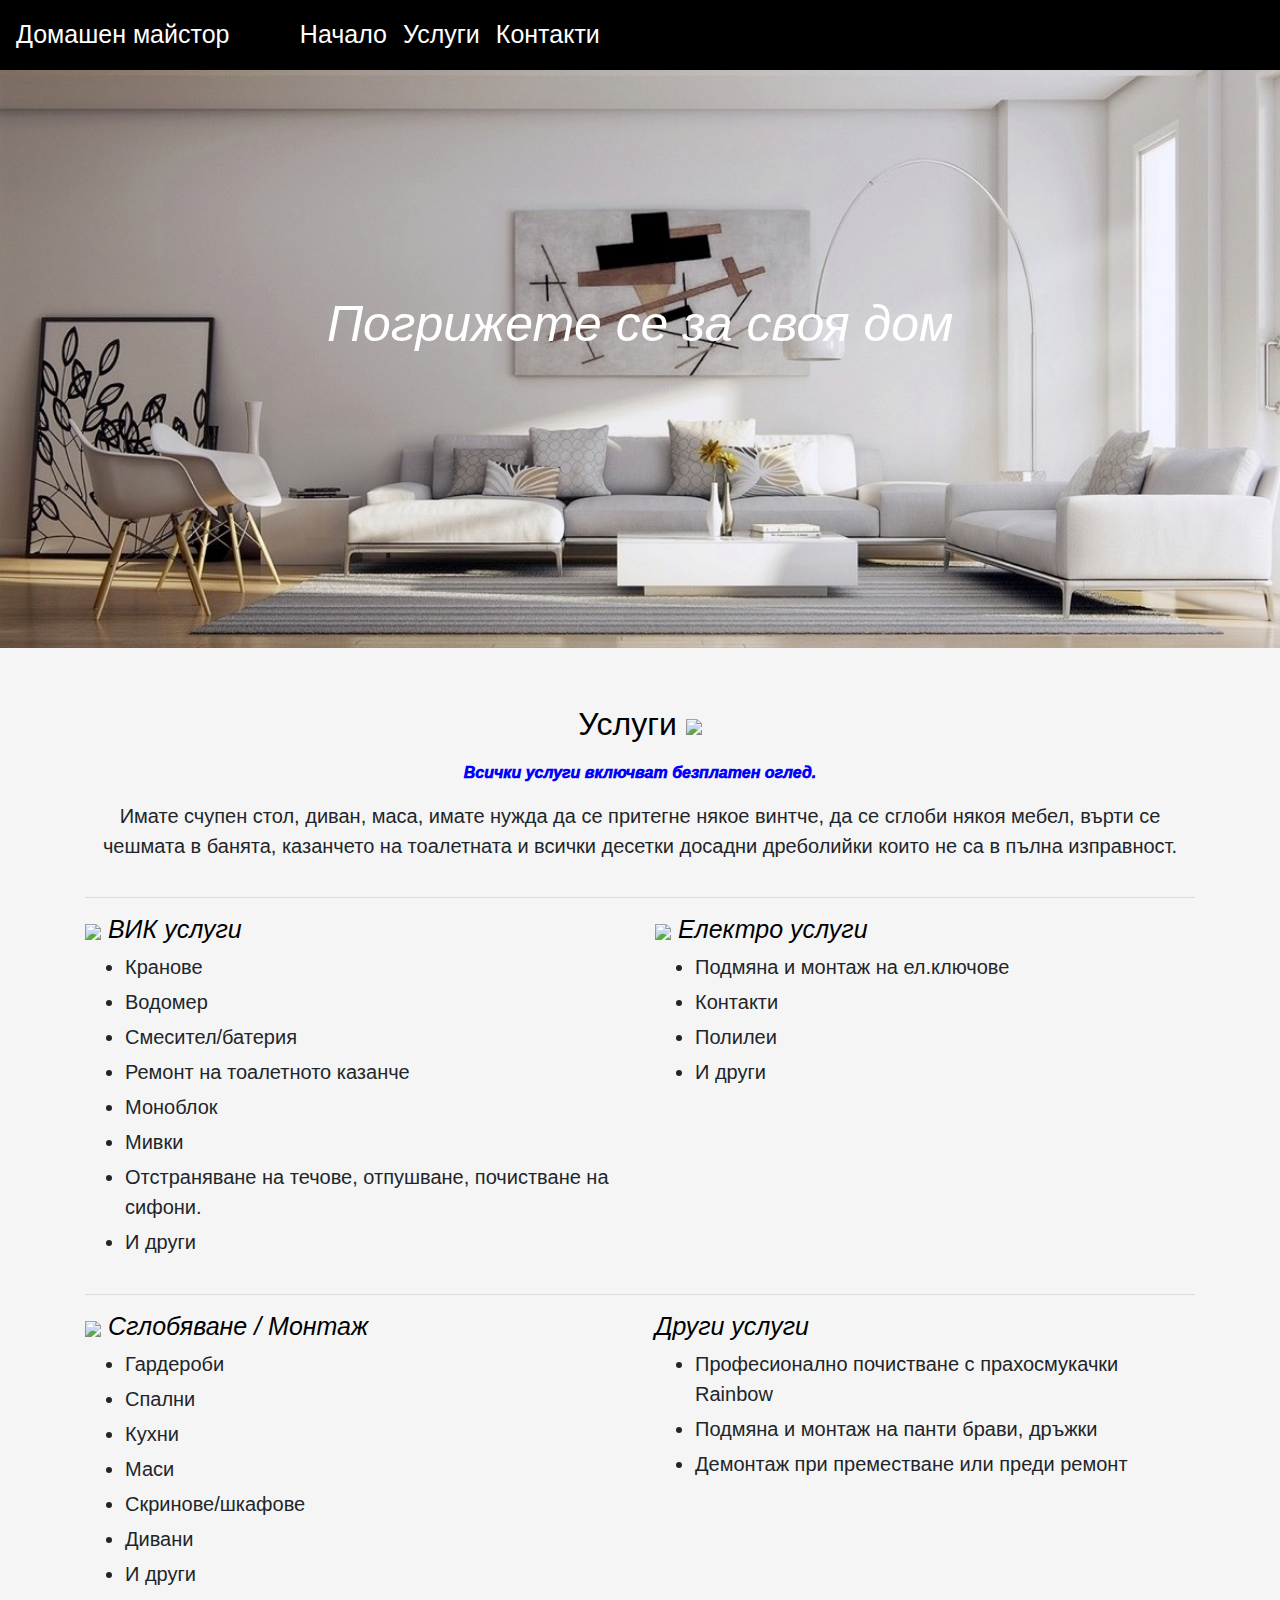
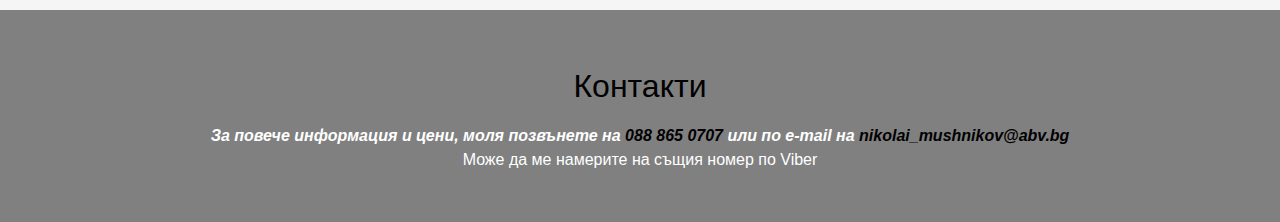
==== index.html @ f5704510 "redesign" ====
<!doctype html>

<html lang="en">
<head>
    <meta charset="utf-8">
    <title>Професионален домашен майстор - Стара Загора</title>

    <meta name="description" content="Ако домът ви има нужда от ремонт или освежаване,
          обърнете се към вашия личен професионален домашен майстор в Стара Загора">
    <meta name="title"  content="Професионален домашен майстор - Стара Загора"/>
    <meta name="author" content="Николай Мушников">
    <meta property="og:title" content="Професионален домашен майстор - Стара Загора" />
    <meta property="og:description" content="Ако домът ви има нужда от ремонт или освежаване,
          обърнете се към вашия личен професионален майстор. Ел услуги, почистване с прахосмукачки Rainbow и много други." />
       
    <link rel="stylesheet" href="https://stackpath.bootstrapcdn.com/bootstrap/4.5.2/css/bootstrap.min.css" integrity="sha384-JcKb8q3iqJ61gNV9KGb8thSsNjpSL0n8PARn9HuZOnIxN0hoP+VmmDGMN5t9UJ0Z" crossorigin="anonymous">
    <link rel="icon" href="assets/images/home-m-48.png">
    <link rel="stylesheet" href="assets/css/styles.css">
    <script src="https://code.jquery.com/jquery-3.5.1.slim.min.js"
            integrity="sha256-4+XzXVhsDmqanXGHaHvgh1gMQKX40OUvDEBTu8JcmNs="
            crossorigin="anonymous"></script>
</head>

<body>
    <header>
        <div class="nav-container">
            <nav class="navbar navbar-expand fixed-top navbar-dark">
                <span id="name" href="#">Домашен майстор</span>
                <button class="navbar-toggler" type="button" data-toggle="collapse" data-target="#navbar-content" aria-controls="navbar-content" aria-expanded="false" aria-label="Toggle navigation">
                    <span class="navbar-toggler-icon"></span>
                </button>
                <div class="collapse navbar-collapse" id="navbar-content">
                    <div class="navbar-nav">
                        <a class="nav-item nav-link" href="#about">Начало</a>
                        <a class="nav-item nav-link" href="#activities">Услуги</a>
                        <a class="nav-item nav-link" href="#contact-info">Контакти</a>
                    </div>
                </div>
            </nav>
        </div>
    </header>
	
	<main>
	
<div class="site-content">
    <section id="about">  
        <div class="text-image">
            <img src="assets/images/banner.jpg" id="banner-image">
            <div class="container">
                <div id="banner-text">             
                    <i>Погрижете се за своя дом</i>                                            
            </div>
        </div>     
    </div>
    </section>
    <section id="activities" class="padding-57">
        <div class="container">
            <h2>Услуги <img src="assets/images/service-80.png" class="activities-header-img" /></h2>
            <div class="row">
                <p id="more-info"><b>Всички услуги включват безплатен оглед.</b></p>
            </div>
            <div id="activities-description">
                Имате счупен стол, диван, маса, имате нужда да се притегне някое винтче,
                да се сглоби някоя мебел, върти се чешмата в банята,
                казанчето на тоалетната и всички десетки досадни дреболийки които не са в пълна изправност.
            </div>
            <hr />
            <div class="row">
                <div class="col-lg-6 col-12">
                    <h5 class="section-header"> <img src="assets/images/pipe-64.png" class="activities-header-img" /> ВИК услуги </h5>
                    <ul>
                        <li>
                            Кранове
                        </li>
                        <li>
                            Водомер
                        </li>
                        <li>
                            Смесител/батерия
                        </li>
                        <li>
                            Ремонт на тоалетното казанче
                        </li>
                        <li>
                            Моноблок
                        </li>
                        <li>
                            Мивки
                        </li>
                        <li>
                            Oтстраняване на течове, отпушване, почистване на сифони.
                        </li>
                        <li>
                            И други
                        </li>
                    </ul>
                </div>
                <div class="col-lg-6 col-12">
                    <h5 class="section-header"> <img src="assets/images/electricity-50.png" class="activities-header-img" /> Електро услуги</h5>
                    <ul>
                        <li>
                            Подмяна и монтаж на ел.ключове
                        </li>
                        <li>
                            Контакти
                        </li>
                        <li>
                            Полилеи
                        </li>
                        <li>
                            И други
                        </li>
                    </ul>

                </div>
            </div>
            <hr />
            <div class="row">
                <div class="col-lg-6 col-12">
                    <h5 class="section-header"> <img src="assets/images/screwdriver-80.png" class="activities-header-img" /> Сглобяване / Монтаж</h5>
                    <ul>
                        <li>
                            Гардероби
                        </li>
                        <li>
                            Спални
                        </li>

                        <li>
                            Кухни
                        </li>

                        <li>
                            Маси
                        </li>

                        <li>
                            Скринове/шкафове
                        </li>
                        <li>
                            Дивани
                        </li>
                        <li>
                            И други
                        </li>
                    </ul>
                </div>
                <div class="col-lg-6 col-12">
                    <h5 class="section-header">Други услуги</h5>
                    <ul> 
                         <li>
                       Професионално почистване с прахосмукачки Rainbow
                    </li>
                        <li>
                            Подмяна и монтаж на панти брави, дръжки
                        </li>
                        <li>
                            Демонтаж при преместване или преди ремонт
                        </li>
                    </ul>

                </div>
            </div>
        </div>

    </section>
    <section id="contact-info" class="padding-57">
        <h2>Контакти</h2>
        <div id="info">
            <b>
                <i>
                    За повече информация и цени, моля позвънете на <span><a class="contact-info" href="tel:+359888650707">088 865 0707</a></span>
                    или по e-mail на <span><a class="contact-info" href="mailto:nikolai_mushnikov@abv.bg">nikolai_mushnikov@abv.bg</a></span>
                </i>
            </b> 
            <div>Може да ме намерите на същия номер по Viber</div>
        </div>
    </section>
</div>

	<main>

    <script src="https://stackpath.bootstrapcdn.com/bootstrap/4.5.2/js/bootstrap.min.js" integrity="sha384-B4gt1jrGC7Jh4AgTPSdUtOBvfO8shuf57BaghqFfPlYxofvL8/KUEfYiJOMMV+rV" crossorigin="anonymous"></script>
</body>
</html>
---- assets/css/styles.css ----
@font-face { 
    font-family: 'Merriweather'; 
    src: url('/assets/fonts/Merriweather-Italic.ttf');
 }
 
 @font-face { 
    font-family: 'RussoOne'; 
    src: url('/assets/fonts/RussoOne-Regular.ttf');
 } 
 
 html {
    scroll-behavior: smooth;
    width: 100%;
    height: 100%;
}
body {
    font-family: "Trebuchet MS", Helvetica, sans-serif;
}

a:hover {
    color: white;
}

.nav-link:hover {
    color: grey !important;
}

#activities h2 {
    color: black;
}

#contact-info h2 {
    color: black;
}

div h2, section h2 {
    text-align: center;
    padding-bottom: 10px;
}

#name {
    font-size: 25px;
    color: white;
    padding-right: 5%;
    margin: auto;
}

   .nav-link {   
    font-size:25px;
    color: white !important;
}
.navbar{
    background-color:black;
}

#navbar-brand
.about {
    position: relative;
}

.activities-header-img {
    width: 30px;
}

#banner-text {   
    font-size: 3.9vw;    
     text-align: center;
     position: absolute;
     top: 50%;
     left: 50%;
     transform: translate(-50%, -50%);
     color: white;
      
}

#banner-text {
    font-style: italic;
}

#banner-text a {
    border: none;
    outline: 0;
    display: inline-block;
    padding: 10px 25px;
    color: black;
    text-align: center;
    cursor: pointer;
    font-size:2.5vw;
    background-color:grey;
  }
  
  #banner-text a:hover {
    background-color: #555;
    color: white;
    text-decoration: none;
  }

#banner-image {
    width: 100%;
}

.padding-57 {
    padding-top: 57px;
}

#activities {
    background-color: whitesmoke;
}

    #activities #more-info {
        text-align: center;
        width: 100%;
        font-style: oblique;
        font-weight: 1000;
        color:blue;
    }

#contact-info {
    background-color: grey;
}

    #contact-info div {
        color: white;
    }

ul li {
    font-size: 20px;
    padding-bottom: 5px;
}

.section-header {
    font-size: 25px;
    font-style: italic;
    color: black;
}

#activities-description {
    text-align: center;
    font-size: 20px;
    padding-bottom: 20px;
}

.text-image {
    position: relative;
    text-align: center;
    color: white;
}

#info {
    text-align: center;
    padding-bottom: 50px;
}

.contact-info{
    color:black;
}

@media (min-width: 992px) {

    .active-link {
        border-bottom: 1px solid white;
        padding-bottom: 3px;
    }
}

@media (max-width: 992px) {

    ul li {
        font-size: 40px;
    }

    section h2 {
        font-size: 60px;
    }
    section p {
        font-size:33px;
    }

    #activities-description{
        font-size:40px;
    }
    .section-header{
        font-size:55px;
    }

    #info{
        font-size:37px;
    }

    .activities-header-img {
        width: 60px;
    }
    #name {
        font-size: 40px;
    }
}
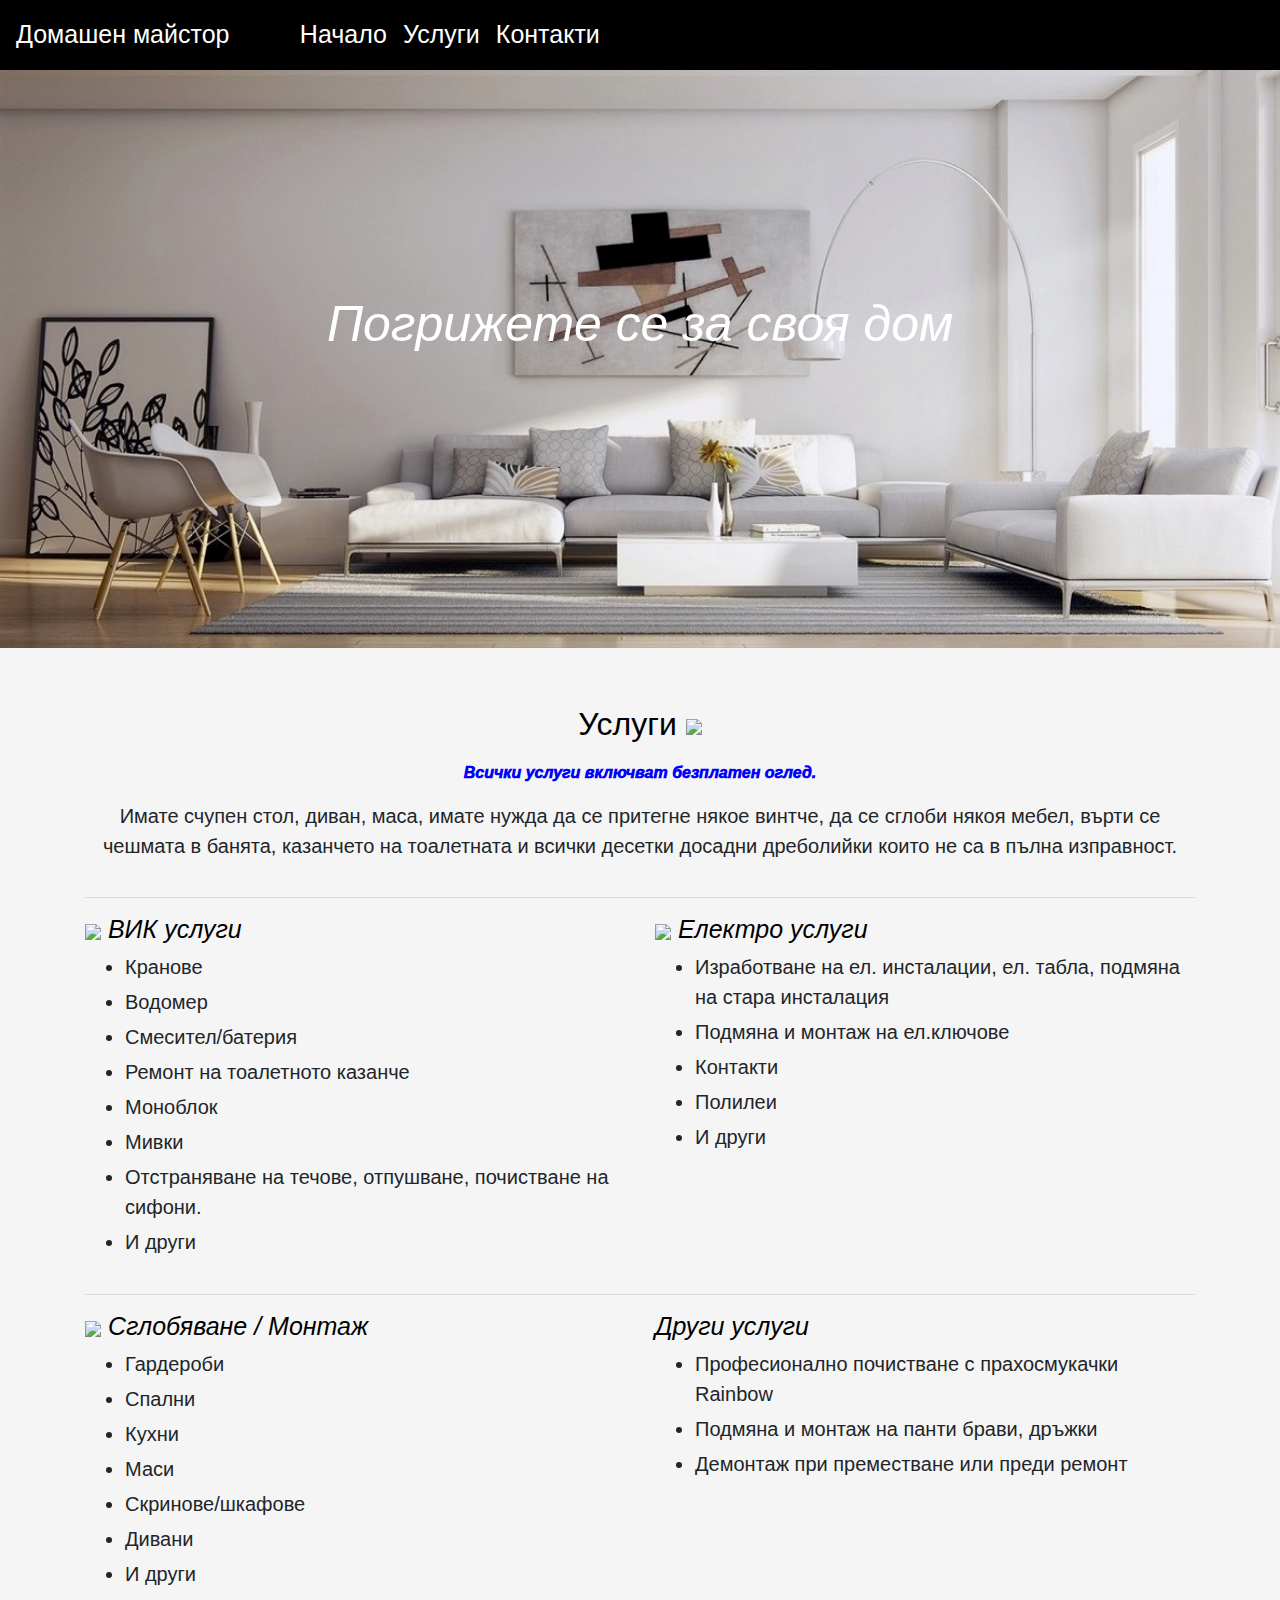
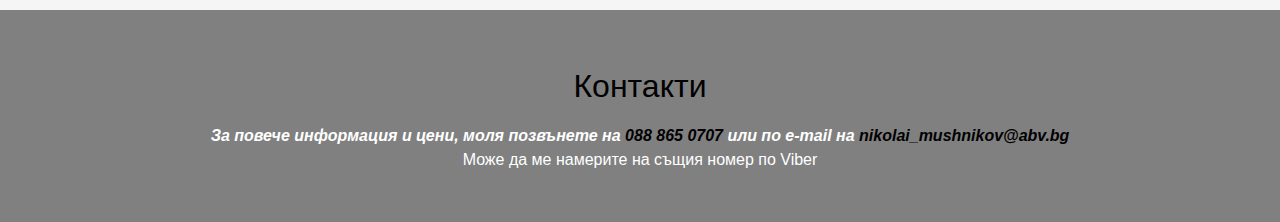
==== commit cee998ed: "Updated electric services" ====
--- a/index.html
+++ b/index.html
@@ -98,6 +98,9 @@
                 <div class="col-lg-6 col-12">
                     <h5 class="section-header"> <img src="assets/images/electricity-50.png" class="activities-header-img" /> Електро услуги</h5>
                     <ul>
+			    <li>
+                           Изработване на ел. инсталации, ел. табла, подмяна на стара инсталация
+                        </li>
                         <li>
                             Подмяна и монтаж на ел.ключове
                         </li>
@@ -182,4 +185,4 @@
 
     <script src="https://stackpath.bootstrapcdn.com/bootstrap/4.5.2/js/bootstrap.min.js" integrity="sha384-B4gt1jrGC7Jh4AgTPSdUtOBvfO8shuf57BaghqFfPlYxofvL8/KUEfYiJOMMV+rV" crossorigin="anonymous"></script>
 </body>
-</html>+</html>
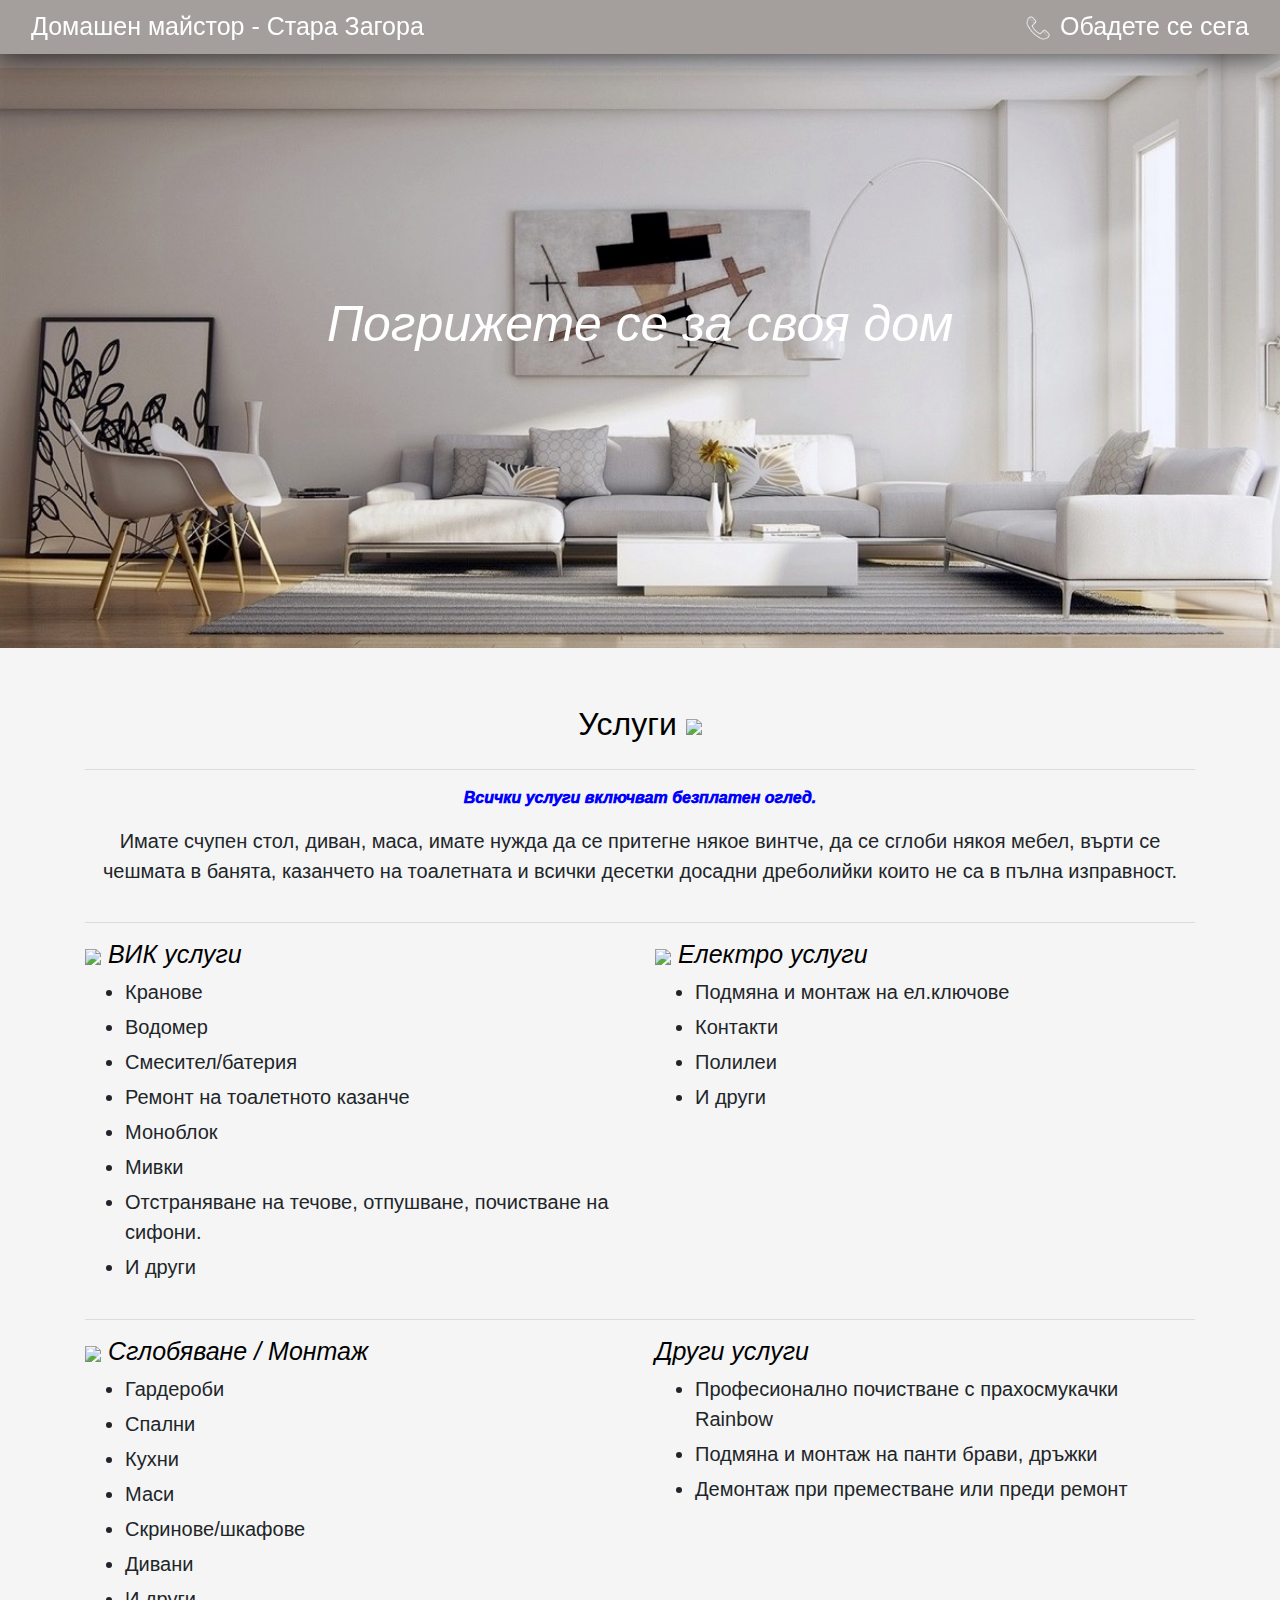
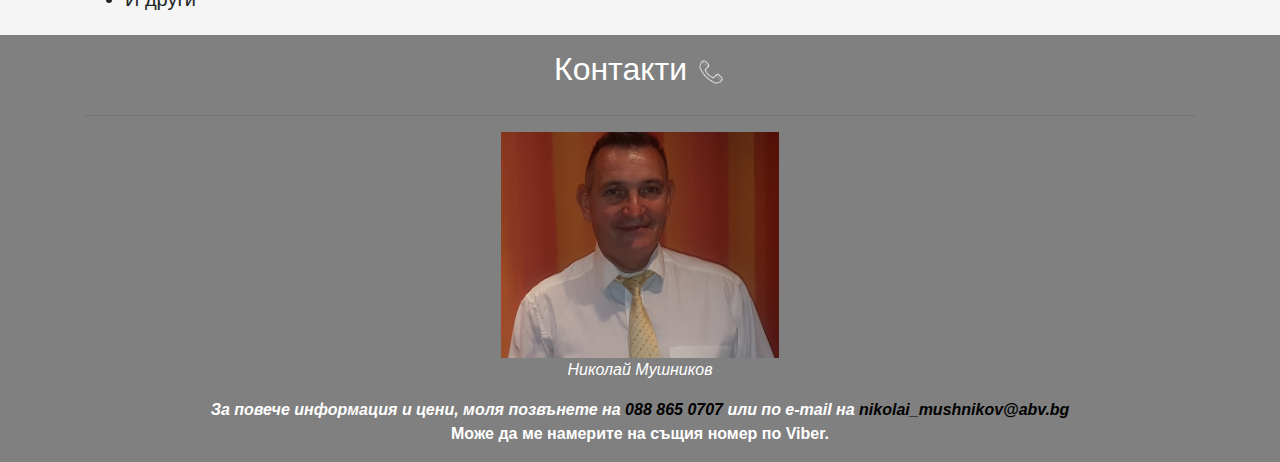
==== commit d71f2749: "redesign" ====
--- a/index.html
+++ b/index.html
@@ -25,17 +25,29 @@
     <header>
         <div class="nav-container">
             <nav class="navbar navbar-expand fixed-top navbar-dark">
-                <span id="name" href="#">Домашен майстор</span>
-                <button class="navbar-toggler" type="button" data-toggle="collapse" data-target="#navbar-content" aria-controls="navbar-content" aria-expanded="false" aria-label="Toggle navigation">
+                <div class="col-6">
+                    <span id="name" href="#">Домашен майстор - Стара Загора</span>
+                </div>
+              
+                <div class="col-6">
+                    <div class="call-now">
+                        <a href="tel:+359888650707"><img src="assets/images/phone-80.png" class="activities-header-img" /> Обадете се сега  </a>
+                    </div>
+                </div>
+              
+
+                <!-- <button class="navbar-toggler" type="button" data-toggle="collapse" data-target="#navbar-content" aria-controls="navbar-content" aria-expanded="false" aria-label="Toggle navigation">
                     <span class="navbar-toggler-icon"></span>
-                </button>
-                <div class="collapse navbar-collapse" id="navbar-content">
+                </button> -->
+                <!-- <div class="collapse navbar-collapse" id="navbar-content">
                     <div class="navbar-nav">
                         <a class="nav-item nav-link" href="#about">Начало</a>
                         <a class="nav-item nav-link" href="#activities">Услуги</a>
                         <a class="nav-item nav-link" href="#contact-info">Контакти</a>
                     </div>
-                </div>
+                </div> -->
+
+
             </nav>
         </div>
     </header>
@@ -56,6 +68,7 @@
     <section id="activities" class="padding-57">
         <div class="container">
             <h2>Услуги <img src="assets/images/service-80.png" class="activities-header-img" /></h2>
+            <hr/>
             <div class="row">
                 <p id="more-info"><b>Всички услуги включват безплатен оглед.</b></p>
             </div>
@@ -98,9 +111,6 @@
                 <div class="col-lg-6 col-12">
                     <h5 class="section-header"> <img src="assets/images/electricity-50.png" class="activities-header-img" /> Електро услуги</h5>
                     <ul>
-			    <li>
-                           Изработване на ел. инсталации, ел. табла, подмяна на стара инсталация
-                        </li>
                         <li>
                             Подмяна и монтаж на ел.ключове
                         </li>
@@ -168,16 +178,30 @@
 
     </section>
     <section id="contact-info" class="padding-57">
-        <h2>Контакти</h2>
+       <div class="container">
+<div class="row">
+    <div class="col-lg-12">
+        <h2 style="color:white">Контакти <img src="assets/images/phone-80.png" class="activities-header-img" /></h2>
+     <hr/>
+<div class="maestro">
+     <img class="face-img" src="assets/images/face.png" />
+     <p><i>Николай Мушников</i>
+    </p>
+</div>
         <div id="info">
             <b>
                 <i>
                     За повече информация и цени, моля позвънете на <span><a class="contact-info" href="tel:+359888650707">088 865 0707</a></span>
                     или по e-mail на <span><a class="contact-info" href="mailto:nikolai_mushnikov@abv.bg">nikolai_mushnikov@abv.bg</a></span>
                 </i>
+                <p>
+                    Може да ме намерите на същия номер по Viber.
+                </p> 
             </b> 
-            <div>Може да ме намерите на същия номер по Viber</div>
+       
         </div>
+       
+    </div>
     </section>
 </div>
 
@@ -185,4 +209,4 @@
 
     <script src="https://stackpath.bootstrapcdn.com/bootstrap/4.5.2/js/bootstrap.min.js" integrity="sha384-B4gt1jrGC7Jh4AgTPSdUtOBvfO8shuf57BaghqFfPlYxofvL8/KUEfYiJOMMV+rV" crossorigin="anonymous"></script>
 </body>
-</html>
+</html>--- a/assets/css/styles.css
+++ b/assets/css/styles.css
@@ -28,9 +28,13 @@
 #activities h2 {
     color: black;
 }
+#contact-info{
+    padding-top:15px;
+}
 
 #contact-info h2 {
     color: black;
+  
 }
 
 div h2, section h2 {
@@ -47,15 +51,32 @@
 
    .nav-link {   
     font-size:25px;
-    color: white !important;
+    color: #60a5a5 !important;
 }
 .navbar{
-    background-color:black;
+    background-color:#A49F9D;
+    -webkit-box-shadow: 0px 0px 31px 1px rgba(0,0,0,0.75);
+-moz-box-shadow: 0px 0px 31px 1px rgba(0,0,0,0.75);
+box-shadow: 0px 0px 31px 1px rgba(0,0,0,0.75)
 }
 
 #navbar-brand
 .about {
     position: relative;
+}
+
+.call-now{
+    text-align: end;;
+}
+
+.call-now a{
+    font-size:25px;
+    color:white;
+}
+
+.call-now a:hover{
+    text-decoration: none;
+    color:grey;
 }
 
 .activities-header-img {
@@ -77,6 +98,10 @@
     font-style: italic;
 }
 
+.main-c{
+    color:#60a5a5;
+}
+
 #banner-text a {
     border: none;
     outline: 0;
@@ -148,12 +173,26 @@
 
 #info {
     text-align: center;
-    padding-bottom: 50px;
 }
 
 .contact-info{
     color:black;
 }
+.face-img {
+    max-width:100%;
+max-height:50%;
+width:  25%;
+
+display: block;
+margin-left: auto;
+margin-right: auto;
+}
+
+.maestro p{
+    text-align: center;
+    font-weight:500;
+}
+
 
 @media (min-width: 992px) {
 
@@ -169,6 +208,10 @@
         font-size: 40px;
     }
 
+    .nav-link {   
+        font-size:45px;
+    }
+
     section h2 {
         font-size: 60px;
     }
@@ -193,5 +236,10 @@
     #name {
         font-size: 40px;
     }
-}
-
+    .call-now a{
+        font-size:40px;
+    }
+    .face-img {
+    width:  50%;
+    }
+}
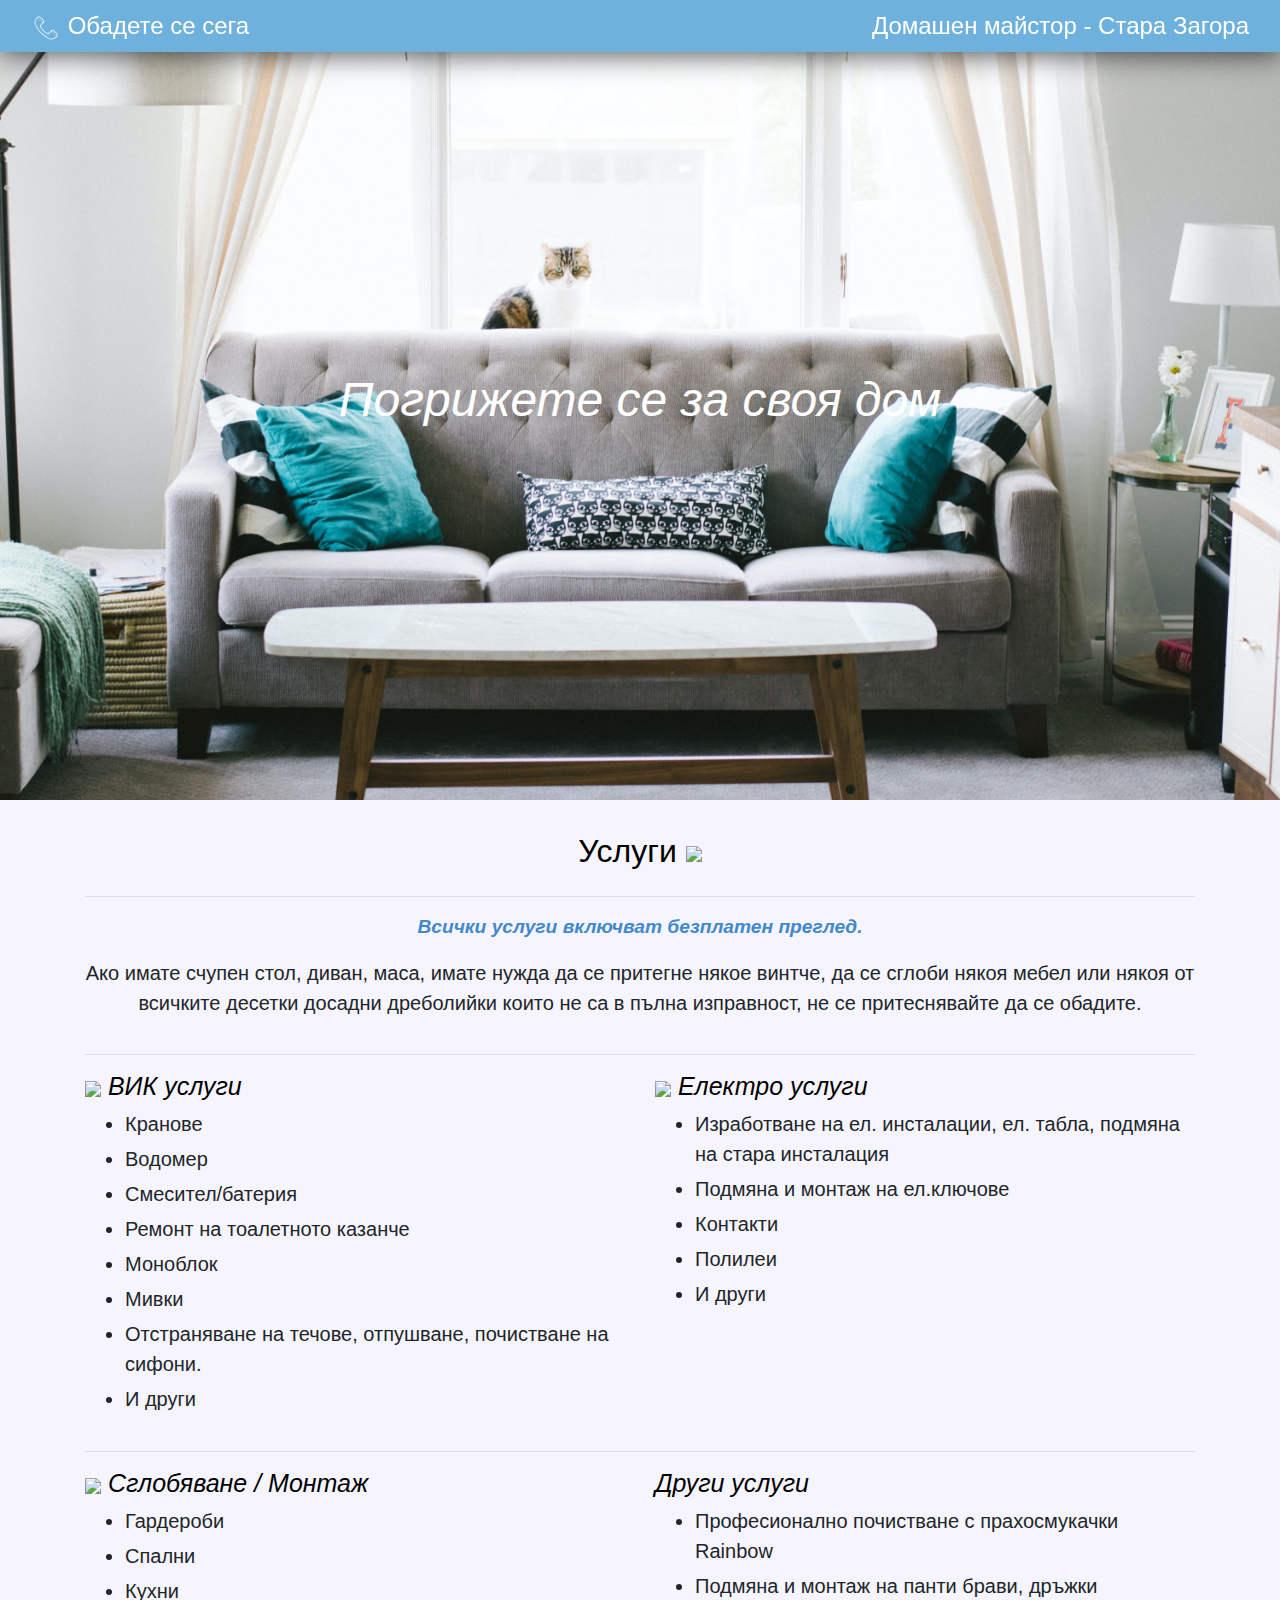
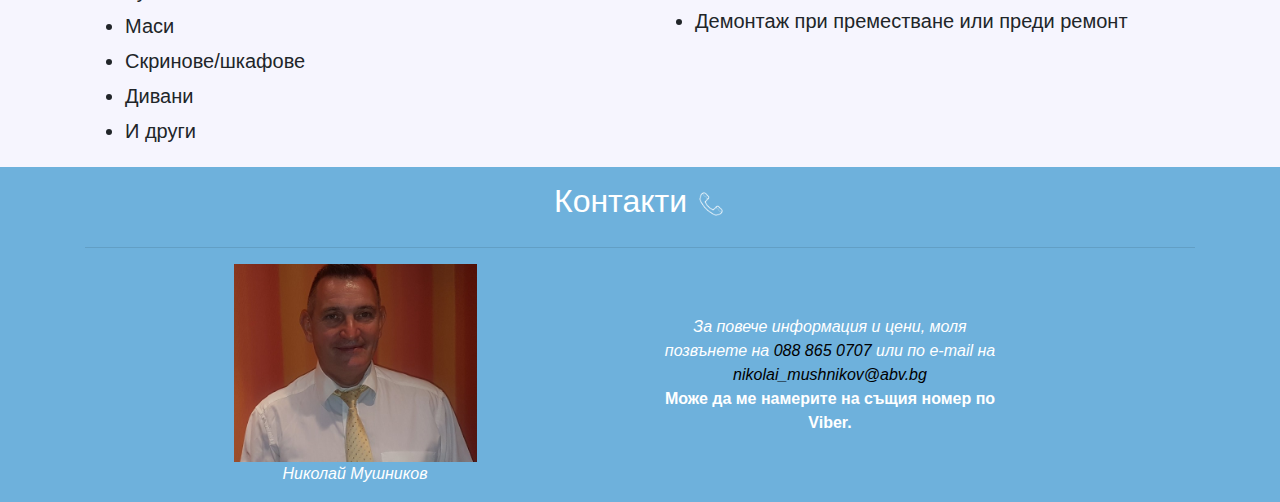
==== commit b61d7a28: "Refresh" ====
--- a/index.html
+++ b/index.html
@@ -7,12 +7,12 @@
 
     <meta name="description" content="Ако домът ви има нужда от ремонт или освежаване,
           обърнете се към вашия личен професионален домашен майстор в Стара Загора">
-    <meta name="title"  content="Професионален домашен майстор - Стара Загора"/>
+    <meta name="title" content="Професионален домашен майстор - Стара Загора" />
     <meta name="author" content="Николай Мушников">
     <meta property="og:title" content="Професионален домашен майстор - Стара Загора" />
     <meta property="og:description" content="Ако домът ви има нужда от ремонт или освежаване,
           обърнете се към вашия личен професионален майстор. Ел услуги, почистване с прахосмукачки Rainbow и много други." />
-       
+
     <link rel="stylesheet" href="https://stackpath.bootstrapcdn.com/bootstrap/4.5.2/css/bootstrap.min.css" integrity="sha384-JcKb8q3iqJ61gNV9KGb8thSsNjpSL0n8PARn9HuZOnIxN0hoP+VmmDGMN5t9UJ0Z" crossorigin="anonymous">
     <link rel="icon" href="assets/images/home-m-48.png">
     <link rel="stylesheet" href="assets/css/styles.css">
@@ -22,191 +22,193 @@
 </head>
 
 <body>
-    <header>
+    <header class="header-e">
         <div class="nav-container">
             <nav class="navbar navbar-expand fixed-top navbar-dark">
-                <div class="col-6">
-                    <span id="name" href="#">Домашен майстор - Стара Загора</span>
-                </div>
-              
-                <div class="col-6">
+
+                <div class="col-5">
                     <div class="call-now">
                         <a href="tel:+359888650707"><img src="assets/images/phone-80.png" class="activities-header-img" /> Обадете се сега  </a>
                     </div>
                 </div>
-              
-
-                <!-- <button class="navbar-toggler" type="button" data-toggle="collapse" data-target="#navbar-content" aria-controls="navbar-content" aria-expanded="false" aria-label="Toggle navigation">
-                    <span class="navbar-toggler-icon"></span>
-                </button> -->
-                <!-- <div class="collapse navbar-collapse" id="navbar-content">
-                    <div class="navbar-nav">
-                        <a class="nav-item nav-link" href="#about">Начало</a>
-                        <a class="nav-item nav-link" href="#activities">Услуги</a>
-                        <a class="nav-item nav-link" href="#contact-info">Контакти</a>
-                    </div>
-                </div> -->
-
-
+
+                <div class="col-7">
+                    <span id="name" href="#">Домашен майстор - Стара Загора</span>
+                </div>
             </nav>
         </div>
     </header>
-	
-	<main>
-	
-<div class="site-content">
-    <section id="about">  
-        <div class="text-image">
-            <img src="assets/images/banner.jpg" id="banner-image">
-            <div class="container">
-                <div id="banner-text">             
-                    <i>Погрижете се за своя дом</i>                                            
-            </div>
-        </div>     
-    </div>
-    </section>
-    <section id="activities" class="padding-57">
-        <div class="container">
-            <h2>Услуги <img src="assets/images/service-80.png" class="activities-header-img" /></h2>
-            <hr/>
-            <div class="row">
-                <p id="more-info"><b>Всички услуги включват безплатен оглед.</b></p>
-            </div>
-            <div id="activities-description">
-                Имате счупен стол, диван, маса, имате нужда да се притегне някое винтче,
-                да се сглоби някоя мебел, върти се чешмата в банята,
-                казанчето на тоалетната и всички десетки досадни дреболийки които не са в пълна изправност.
-            </div>
-            <hr />
-            <div class="row">
-                <div class="col-lg-6 col-12">
-                    <h5 class="section-header"> <img src="assets/images/pipe-64.png" class="activities-header-img" /> ВИК услуги </h5>
-                    <ul>
-                        <li>
-                            Кранове
-                        </li>
-                        <li>
-                            Водомер
-                        </li>
-                        <li>
-                            Смесител/батерия
-                        </li>
-                        <li>
-                            Ремонт на тоалетното казанче
-                        </li>
-                        <li>
-                            Моноблок
-                        </li>
-                        <li>
-                            Мивки
-                        </li>
-                        <li>
-                            Oтстраняване на течове, отпушване, почистване на сифони.
-                        </li>
-                        <li>
-                            И други
-                        </li>
-                    </ul>
-                </div>
-                <div class="col-lg-6 col-12">
-                    <h5 class="section-header"> <img src="assets/images/electricity-50.png" class="activities-header-img" /> Електро услуги</h5>
-                    <ul>
-                        <li>
-                            Подмяна и монтаж на ел.ключове
-                        </li>
-                        <li>
-                            Контакти
-                        </li>
-                        <li>
-                            Полилеи
-                        </li>
-                        <li>
-                            И други
-                        </li>
-                    </ul>
-
-                </div>
-            </div>
-            <hr />
-            <div class="row">
-                <div class="col-lg-6 col-12">
-                    <h5 class="section-header"> <img src="assets/images/screwdriver-80.png" class="activities-header-img" /> Сглобяване / Монтаж</h5>
-                    <ul>
-                        <li>
-                            Гардероби
-                        </li>
-                        <li>
-                            Спални
-                        </li>
-
-                        <li>
-                            Кухни
-                        </li>
-
-                        <li>
-                            Маси
-                        </li>
-
-                        <li>
-                            Скринове/шкафове
-                        </li>
-                        <li>
-                            Дивани
-                        </li>
-                        <li>
-                            И други
-                        </li>
-                    </ul>
-                </div>
-                <div class="col-lg-6 col-12">
-                    <h5 class="section-header">Други услуги</h5>
-                    <ul> 
-                         <li>
-                       Професионално почистване с прахосмукачки Rainbow
-                    </li>
-                        <li>
-                            Подмяна и монтаж на панти брави, дръжки
-                        </li>
-                        <li>
-                            Демонтаж при преместване или преди ремонт
-                        </li>
-                    </ul>
-
-                </div>
-            </div>
+
+    <main>
+        <div class="site-content">
+
+            <section id="about">
+                <div class="text-image">
+                    <img src="assets/images/banner.jpg" id="banner-image">
+                    <div class="container">
+                        <div id="banner-text">
+                            <i>Погрижете се за своя дом</i>
+                        </div>
+                    </div>
+                </div>
+            </section>
+
+            <section id="activities" class="padding-2e">
+                <div class="container">
+                    <h2>Услуги <img src="assets/images/service-80.png" class="activities-header-img" /></h2>
+                    <hr />
+                    <div class="row">
+                        <p id="more-info"><b>Всички услуги включват безплатен преглед.</b></p>
+                    </div>
+                    <div id="activities-description">
+                       Ако имате счупен стол, диван, маса, имате нужда да се притегне някое винтче,
+                        да се сглоби някоя мебел или някоя от всичките десетки досадни дреболийки които не са в пълна изправност, не се притеснявайте да се обадите.
+                    </div>
+                    <hr />
+                    <div class="row">
+                        <div class="col-lg-6 col-12">
+                            <h5 class="section-header"> <img src="assets/images/pipe-64.png" class="activities-header-img" /> ВИК услуги </h5>
+                            <ul>
+                                <li>
+                                    Кранове
+                                </li>
+                                <li>
+                                    Водомер
+                                </li>
+                                <li>
+                                    Смесител/батерия
+                                </li>
+                                <li>
+                                    Ремонт на тоалетното казанче
+                                </li>
+                                <li>
+                                    Моноблок
+                                </li>
+                                <li>
+                                    Мивки
+                                </li>
+                                <li>
+                                    Oтстраняване на течове, отпушване, почистване на сифони.
+                                </li>
+                                <li>
+                                    И други
+                                </li>
+                            </ul>
+                        </div>
+                        <div class="col-lg-6 col-12">
+                            <h5 class="section-header"> <img src="assets/images/electricity-50.png" class="activities-header-img" /> Електро услуги</h5>
+                            <ul>
+                                <li>
+                                    Изработване на ел. инсталации, ел. табла, подмяна на стара инсталация
+                                </li>
+                                <li>
+                                    Подмяна и монтаж на ел.ключове
+                                </li>
+                                <li>
+                                    Контакти
+                                </li>
+                                <li>
+                                    Полилеи
+                                </li>
+                                <li>
+                                    И други
+                                </li>
+                            </ul>
+
+                        </div>
+                    </div>
+                    <hr />
+                    <div class="row">
+                        <div class="col-lg-6 col-12">
+                            <h5 class="section-header"> <img src="assets/images/screwdriver-80.png" class="activities-header-img" /> Сглобяване / Монтаж</h5>
+                            <ul>
+                                <li>
+                                    Гардероби
+                                </li>
+                                <li>
+                                    Спални
+                                </li>
+
+                                <li>
+                                    Кухни
+                                </li>
+
+                                <li>
+                                    Маси
+                                </li>
+
+                                <li>
+                                    Скринове/шкафове
+                                </li>
+                                <li>
+                                    Дивани
+                                </li>
+                                <li>
+                                    И други
+                                </li>
+                            </ul>
+                        </div>
+                        <div class="col-lg-6 col-12">
+                            <h5 class="section-header">Други услуги</h5>
+                            <ul>
+                                <li>
+                                    Професионално почистване с прахосмукачки Rainbow
+                                </li>
+                                <li>
+                                    Подмяна и монтаж на панти брави, дръжки
+                                </li>
+                                <li>
+                                    Демонтаж при преместване или преди ремонт
+                                </li>
+                            </ul>
+
+                        </div>
+                    </div>
+                </div>
+
+            </section>
+
+            <section id="contact-info" class="padding-2e">
+                <div class="container">
+                  
+                        <div>
+                            <h2 style="color:white">Контакти <img src="assets/images/phone-80.png" class="activities-header-img" /></h2>
+                        </div>
+                        <hr />
+                        <div class="row contact-info-desc "> 
+                                <div class="col-lg-6 col-12">
+                                    <div class="maestro">
+                                        <img class="face-img" src="assets/images/face.png" />
+                                        <p>
+                                            <i>Николай Мушников</i>
+                                        </p>
+                                    </div>
+                                </div>
+
+                                <div class="col-lg-4 col-12">
+
+                                    <div id="info">
+                                        <i>
+                                            За повече информация и цени, моля позвънете на <span><a class="contact-info" href="tel:+359888650707">088 865 0707</a></span>
+                                            или по e-mail на <span><a class="contact-info" href="mailto:nikolai_mushnikov@abv.bg">nikolai_mushnikov@abv.bg</a></span>
+                                        </i>
+                                        <p>
+                                            <b>
+                                                Може да ме намерите на същия номер по Viber.
+                                            </b>
+                                        </p>
+                                    </div>
+                            </div>
+
+
+
+                        </div>
+                   
+                </div>
+            </section>
         </div>
-
-    </section>
-    <section id="contact-info" class="padding-57">
-       <div class="container">
-<div class="row">
-    <div class="col-lg-12">
-        <h2 style="color:white">Контакти <img src="assets/images/phone-80.png" class="activities-header-img" /></h2>
-     <hr/>
-<div class="maestro">
-     <img class="face-img" src="assets/images/face.png" />
-     <p><i>Николай Мушников</i>
-    </p>
-</div>
-        <div id="info">
-            <b>
-                <i>
-                    За повече информация и цени, моля позвънете на <span><a class="contact-info" href="tel:+359888650707">088 865 0707</a></span>
-                    или по e-mail на <span><a class="contact-info" href="mailto:nikolai_mushnikov@abv.bg">nikolai_mushnikov@abv.bg</a></span>
-                </i>
-                <p>
-                    Може да ме намерите на същия номер по Viber.
-                </p> 
-            </b> 
-       
-        </div>
-       
-    </div>
-    </section>
-</div>
-
-	<main>
+    </main>
 
     <script src="https://stackpath.bootstrapcdn.com/bootstrap/4.5.2/js/bootstrap.min.js" integrity="sha384-B4gt1jrGC7Jh4AgTPSdUtOBvfO8shuf57BaghqFfPlYxofvL8/KUEfYiJOMMV+rV" crossorigin="anonymous"></script>
 </body>
-</html>+</html>
--- a/assets/css/styles.css
+++ b/assets/css/styles.css
@@ -1,18 +1,19 @@
-@font-face { 
-    font-family: 'Merriweather'; 
+@font-face {
+    font-family: 'Merriweather';
     src: url('/assets/fonts/Merriweather-Italic.ttf');
- }
- 
- @font-face { 
-    font-family: 'RussoOne'; 
+}
+
+@font-face {
+    font-family: 'RussoOne';
     src: url('/assets/fonts/RussoOne-Regular.ttf');
- } 
- 
- html {
+}
+
+html {
     scroll-behavior: smooth;
     width: 100%;
-    height: 100%;
-}
+    height: 100%; 
+}
+
 body {
     font-family: "Trebuchet MS", Helvetica, sans-serif;
 }
@@ -28,14 +29,14 @@
 #activities h2 {
     color: black;
 }
-#contact-info{
-    padding-top:15px;
-}
-
-#contact-info h2 {
-    color: black;
-  
-}
+
+#contact-info {
+    padding-top: 15px;
+}
+
+    #contact-info h2 {
+        color: black;
+    }
 
 div h2, section h2 {
     text-align: center;
@@ -43,21 +44,22 @@
 }
 
 #name {
+    color: white;  
+    text-align:right;   
+    width:100%;
+    display:block;
+}
+
+.nav-link {
     font-size: 25px;
-    color: white;
-    padding-right: 5%;
-    margin: auto;
-}
-
-   .nav-link {   
-    font-size:25px;
     color: #60a5a5 !important;
 }
-.navbar{
-    background-color:#A49F9D;
+
+.navbar {
+    background-color: #6EB1DC;
     -webkit-box-shadow: 0px 0px 31px 1px rgba(0,0,0,0.75);
--moz-box-shadow: 0px 0px 31px 1px rgba(0,0,0,0.75);
-box-shadow: 0px 0px 31px 1px rgba(0,0,0,0.75)
+    -moz-box-shadow: 0px 0px 31px 1px rgba(0,0,0,0.75);
+    box-shadow: 0px 0px 31px 1px rgba(0,0,0,0.75)
 }
 
 #navbar-brand
@@ -65,41 +67,38 @@
     position: relative;
 }
 
-.call-now{
-    text-align: end;;
-}
-
-.call-now a{
-    font-size:25px;
-    color:white;
-}
-
-.call-now a:hover{
-    text-decoration: none;
-    color:grey;
-}
+ .call-now{}
+
+    .call-now a { 
+        color: white;
+    }
+
+        .call-now a:hover {
+            text-decoration: none;
+            color: wheat;
+            transform: scale(1.2)
+        }
 
 .activities-header-img {
     width: 30px;
 }
 
-#banner-text {   
-    font-size: 3.9vw;    
-     text-align: center;
-     position: absolute;
-     top: 50%;
-     left: 50%;
-     transform: translate(-50%, -50%);
-     color: white;
-      
+#banner-text {
+    font-size: 3em;
+    text-align: center;
+    position: absolute;
+    top: 50%;
+    left: 50%;
+    transform: translate(-50%, -50%);
+    color: white;
 }
 
 #banner-text {
     font-style: italic;
 }
 
-.main-c{
-    color:#60a5a5;
+.main-c {
+    color: #60a5a5;
 }
 
 #banner-text a {
@@ -110,38 +109,41 @@
     color: black;
     text-align: center;
     cursor: pointer;
-    font-size:2.5vw;
-    background-color:grey;
-  }
-  
-  #banner-text a:hover {
-    background-color: #555;
-    color: white;
-    text-decoration: none;
-  }
+    font-size: 2.5vw;
+    background-color: grey;
+}
+
+    #banner-text a:hover {
+        background-color: #555;
+        color: white;
+        text-decoration: none;
+    }
 
 #banner-image {
-    width: 100%;
-}
-
-.padding-57 {
-    padding-top: 57px;
+    width: 100%; 
+    height: 800px;
+    object-fit: cover;
+    object-position: 50% 50%;
+}
+
+.padding-2e {
+    padding-top: 2em;
 }
 
 #activities {
-    background-color: whitesmoke;
+    background-color: #F6F5FE;
 }
 
     #activities #more-info {
         text-align: center;
         width: 100%;
         font-style: oblique;
-        font-weight: 1000;
-        color:blue;
+        font-size: 1.2em;
+        color: #4288CE;
     }
 
 #contact-info {
-    background-color: grey;
+    background-color: #6EB1DC;
 }
 
     #contact-info div {
@@ -175,22 +177,27 @@
     text-align: center;
 }
 
-.contact-info{
-    color:black;
-}
+.contact-info {
+    color: black;
+}
+
 .face-img {
-    max-width:100%;
-max-height:50%;
-width:  25%;
-
-display: block;
-margin-left: auto;
-margin-right: auto;
-}
-
-.maestro p{
-    text-align: center;
-    font-weight:500;
+    max-width: 100%;
+    max-height: 50%;
+    width: 45%;
+    display: block;
+    margin-left: auto;
+    margin-right: auto;
+}
+
+.contact-info-desc {
+    align-content: center;
+    align-items: center;
+}
+
+.maestro p {
+    text-align: center;
+    font-weight: 500;
 }
 
 
@@ -208,38 +215,40 @@
         font-size: 40px;
     }
 
-    .nav-link {   
-        font-size:45px;
+    .nav-link {
+        font-size: 45px;
     }
 
     section h2 {
         font-size: 60px;
     }
+
     section p {
-        font-size:33px;
-    }
-
-    #activities-description{
-        font-size:40px;
-    }
-    .section-header{
-        font-size:55px;
-    }
-
-    #info{
-        font-size:37px;
+        font-size: 33px;
+    }
+
+    #activities-description {
+        font-size: 40px;
+    }
+
+    .section-header {
+        font-size: 55px;
+    }
+
+    #info {
+        font-size: 37px;
     }
 
     .activities-header-img {
         width: 60px;
     }
-    #name {
-        font-size: 40px;
-    }
-    .call-now a{
-        font-size:40px;
-    }
+
     .face-img {
-    width:  50%;
-    }
-}
+        width: 50%;
+    }
+
+    
+}
+.header-e {
+    font-size: 1.5em;
+}